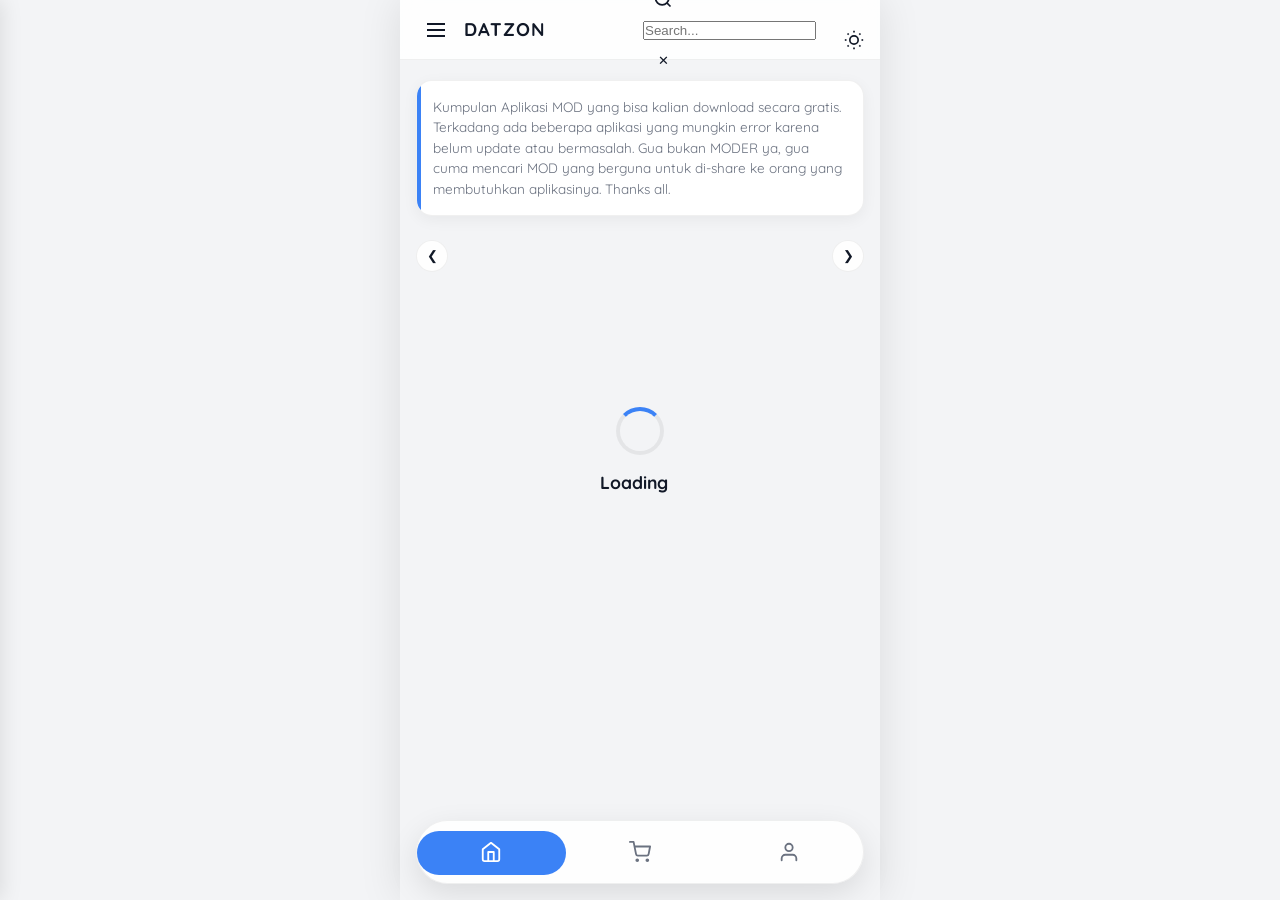
==== index.html @ d93c70a1 "Update index.html" ====
<!DOCTYPE html>
<html lang="en" data-theme="light">
<head>
    <meta charset="UTF-8">
    <meta name="viewport" content="width=device-width, initial-scale=1.0, maximum-scale=1.0, user-scalable=no">
    <title>DATZON Web App</title>
    <link rel="stylesheet" href="app.css">
</head>
<body>

    <!-- SINGLE GLOBAL OVERLAY (Handles all blurs) -->
    <div id="global-overlay" class="overlay"></div>

    <!-- GLOBAL LOADER -->
    <div id="loader" class="modal-layer active">
        <div class="loader-content">
            <div class="spinner"></div>
            <div class="loader-text" id="loader-text">Loading</div>
        </div>
    </div>

    <!-- SIDEBAR -->
    <aside id="sidebar" class="sidebar">
        <div class="sidebar-header">
            <h2>MENU</h2>
            <button id="close-sidebar" class="icon-btn">✕</button>
        </div>
        <nav class="sidebar-nav">
            <a href="#" data-target="apps" class="side-link active">Home & Aplikasi</a>
            <a href="#" data-target="store" class="side-link">Store</a>
            <a href="#" data-target="profiles" class="side-link">Profiles</a>
            <a href="feedback.html" class="side-link ext">Feedback</a>
            <a href="about.html" class="side-link ext">About Me</a>
        </nav>
    </aside>

    <!-- ADMIN MODAL -->
    <div id="admin-modal" class="modal-layer">
        <div class="modal-box">
            <button class="close-modal" data-close="admin-modal">✕</button>
            <h2 class="modal-title" style="text-align:center; margin-bottom: 5px;">DATZON <span style="color:var(--accent);">ADMIN</span></h2>
            <p style="text-align:center; color:var(--text-muted); font-size: 0.85rem; margin-bottom:20px;">Restricted Access</p>
            <form id="admin-form">
                <input type="text" id="admin-user" class="input-field" placeholder="Username" autocomplete="off" required>
                <input type="password" id="admin-pass" class="input-field" placeholder="Password" autocomplete="off" required>
                <button type="submit" class="btn-primary">MASUK</button>
            </form>
        </div>
    </div>

    <!-- PRODUCT MODAL -->
    <div id="product-modal" class="modal-layer">
        <div class="modal-box product-modal-box">
            <button class="close-modal" data-close="product-modal">✕</button>
            <div class="product-header">
                <img id="pm-img" src="" alt="Product">
                <h2 id="pm-title" class="modal-title"></h2>
            </div>
            
            <div class="pm-scroll-wrapper">
                <div class="pm-scroll-area" id="pm-scroll-area">
                    <div class="pm-section-title">LIST HARGA</div>
                    <div id="pm-prices" class="pm-text"></div>
                    
                    <div class="pm-section-title" style="margin-top: 16px;">DESKRIPSI PRODUK</div>
                    <div id="pm-desc" class="pm-text"></div>
                </div>
                <!-- Scroll Indicator inside Modal -->
                <div id="pm-indicator" class="pm-indicator">SCROL KE BAWAH</div>
            </div>

            <a href="#" id="pm-wa-btn" class="btn-wa" target="_blank" rel="noopener noreferrer">
                <svg width="20" height="20" viewBox="0 0 24 24" fill="none" stroke="currentColor" stroke-width="2"><path d="M21 11.5a8.38 8.38 0 0 1-.9 3.8 8.5 8.5 0 0 1-7.6 4.7 8.38 8.38 0 0 1-3.8-.9L3 21l1.9-5.7a8.38 8.38 0 0 1-.9-3.8 8.5 8.5 0 0 1 4.7-7.6 8.38 8.38 0 0 1 3.8-.9h.5a8.48 8.48 0 0 1 8 8v.5z"></path></svg>
                Order via WhatsApp
            </a>
        </div>
    </div>

    <!-- MAIN APP WRAPPER -->
    <div class="app-container">

        <!-- HEADER -->
        <header id="header">
            <div class="header-left">
                <button id="hamburger" class="icon-btn">
                    <svg viewBox="0 0 24 24" width="24" height="24" stroke="currentColor" stroke-width="2" fill="none"><line x1="3" y1="12" x2="21" y2="12"></line><line x1="3" y1="6" x2="21" y2="6"></line><line x1="3" y1="18" x2="21" y2="18"></line></svg>
                </button>
                <h1 id="header-title" class="header-title">DATZON</h1>
            </div>

            <div class="header-right">
                <!-- Search Expanding Wrapper -->
                <div class="search-wrapper" id="search-wrapper">
                    <button id="search-toggle" class="icon-btn search-toggle-btn">
                        <svg viewBox="0 0 24 24" width="20" height="20" stroke="currentColor" stroke-width="2" fill="none"><circle cx="11" cy="11" r="8"></circle><line x1="21" y1="21" x2="16.65" y2="16.65"></line></svg>
                    </button>
                    <input type="text" id="search-input" class="search-input" placeholder="Search...">
                    <button id="search-clear" class="icon-btn search-clear">✕</button>
                </div>

                <button id="theme-btn" class="icon-btn theme-toggle">
                    <!-- Dibungkus span .icon-inner untuk memisahkan animasi rotasi dari animasi switch mode -->
                    <span class="icon-inner" id="icon-moon">
                        <svg class="anim-moon" viewBox="0 0 24 24" width="20" height="20" fill="none" stroke="currentColor" stroke-width="2"><path d="M21 12.79A9 9 0 1 1 11.21 3 7 7 0 0 0 21 12.79z"></path></svg>
                    </span>
                    <span class="icon-inner" id="icon-sun">
                        <svg class="anim-sun" viewBox="0 0 24 24" width="20" height="20" fill="none" stroke="currentColor" stroke-width="2"><circle cx="12" cy="12" r="5"></circle><line x1="12" y1="1" x2="12" y2="3"></line><line x1="12" y1="21" x2="12" y2="23"></line><line x1="4.22" y1="4.22" x2="5.64" y2="5.64"></line><line x1="18.36" y1="18.36" x2="19.78" y2="19.78"></line><line x1="1" y1="12" x2="3" y2="12"></line><line x1="21" y1="12" x2="23" y2="12"></line><line x1="4.22" y1="19.78" x2="5.64" y2="18.36"></line><line x1="18.36" y1="5.64" x2="19.78" y2="4.22"></line></svg>
                    </span>
                </button>
            </div>
        </header>


        <!-- MAIN PAGES -->
        <main id="main-content">
            <!-- PAGE: APPS -->
            <section id="page-apps" class="page active">
                <div class="msg-card">
                    Kumpulan Aplikasi MOD yang bisa kalian download secara gratis. Terkadang ada beberapa aplikasi yang mungkin error karena belum update atau bermasalah. Gua bukan MODER ya, gua cuma mencari MOD yang berguna untuk di-share ke orang yang membutuhkan aplikasinya. Thanks all.
                </div>
                
                <div class="filter-wrapper">
                    <button class="filter-arrow" id="filter-prev">❮</button>
                    <div class="filter-scroll" id="filter-scroll">
                        <!-- Filled via JS -->
                    </div>
                    <button class="filter-arrow" id="filter-next">❯</button>
                </div>

                <!-- Virtualized Container -->
                <div id="apps-list" class="virtual-list"></div>
                <div id="apps-empty" class="empty-state">No applications found.</div>
            </section>

            <!-- PAGE: STORE -->
            <section id="page-store" class="page">
                <div class="msg-card">
                    Datzon Store nyediain produk premium original, tutorial premium, dan layanan suntik sosial media. Bukan akun bajakan, bukan janji palsu, dan bukan toko hit and run. Sudah dipakai banyak orang, trusted, prosesnya jelas, dan harganya masih ramah dompet.
                </div>
                
                <!-- Virtualized Container -->
                <div id="store-list" class="virtual-list"></div>
                <div id="store-empty" class="empty-state">No products found.</div>
            </section>

            <!-- PAGE: PROFILES -->
            <section id="page-profiles" class="page">
                <div class="profile-header">
                    <img src="https://res.cloudinary.com/dwctfnwdu/image/upload/v1772169723/azqedepxawsl4pdteld9.png" alt="DATZON" class="profile-avatar">
                    <h2 class="card-title" style="font-size: 1.4rem; margin-bottom: 4px;">DATA HORIZON</h2>
                    <p style="color:var(--text-muted); font-size: 0.9rem;">Support terus DATZON dengan cara Follow/Subscribe Sosmed di bawah ya, Terimakasih Semuanya</p>
                </div>
                
                <!-- Standard Container (Not Virtualized) -->
                <div id="profiles-list" class="standard-list"></div>
                <div id="profiles-empty" class="empty-state">No profiles found.</div>
            </section>
        </main>

        <!-- BOTTOM NAV -->
        <div class="bottom-nav-wrapper">
            <nav class="bottom-nav" id="bottom-nav">
                <div id="nav-indicator" class="nav-indicator"></div>
                
                <button class="nav-btn active" data-target="apps" aria-label="Home">
                    <svg viewBox="0 0 24 24" width="22" height="22" fill="none" stroke="currentColor" stroke-width="2" stroke-linecap="round" stroke-linejoin="round"><path d="M3 9l9-7 9 7v11a2 2 0 0 1-2 2H5a2 2 0 0 1-2-2z"></path><polyline points="9 22 9 12 15 12 15 22"></polyline></svg>
                </button>
                <button class="nav-btn" data-target="store" aria-label="Store">
                    <svg viewBox="0 0 24 24" width="22" height="22" fill="none" stroke="currentColor" stroke-width="2" stroke-linecap="round" stroke-linejoin="round"><circle cx="9" cy="21" r="1"></circle><circle cx="20" cy="21" r="1"></circle><path d="M1 1h4l2.68 13.39a2 2 0 0 0 2 1.61h9.72a2 2 0 0 0 2-1.61L23 6H6"></path></svg>
                </button>
                <button class="nav-btn" data-target="profiles" aria-label="Profile">
                    <svg viewBox="0 0 24 24" width="22" height="22" fill="none" stroke="currentColor" stroke-width="2" stroke-linecap="round" stroke-linejoin="round"><path d="M20 21v-2a4 4 0 0 0-4-4H8a4 4 0 0 0-4 4v2"></path><circle cx="12" cy="7" r="4"></circle></svg>
                </button>
            </nav>
        </div>
    </div>

    <!-- Scripts -->
    <script type="module" src="app.js"></script>
    <script type="module" src="data.js"></script>
</body>
</html>
---- app.css ----
@import url('https://fonts.googleapis.com/css2?family=Quicksand:wght@400;600;700&display=swap');

:root {
    /* LIGHT THEME (Default) */
    --bg: #f3f4f6;
    --surface: #ffffff;
    --surface-glass: rgba(255, 255, 255, 0.85);
    --text-main: #111827;
    --text-muted: #6b7280;
    --accent: #3b82f6;
    --accent-light: #60a5fa;
    --border: rgba(0, 0, 0, 0.06);
    --shadow: 0 4px 15px rgba(0, 0, 0, 0.05);
    --overlay: rgba(0, 0, 0, 0.4);
    --nav-indicator: #3b82f6;
    --nav-icon-active: #ffffff;
}

[data-theme="dark"] {
    /* DARK THEME */
    --bg: #0e1621;
    --surface: #182533;
    --surface-glass: rgba(23, 33, 43, 0.85);
    --text-main: #f3f4f6;
    --text-muted: #9ca3af;
    --accent: #40a7e3;
    --accent-light: #60a5fa;
    --border: rgba(255, 255, 255, 0.06);
    --shadow: 0 4px 15px rgba(0, 0, 0, 0.25);
    --overlay: rgba(14, 22, 33, 0.7);
    --nav-indicator: #40a7e3;
    --nav-icon-active: #ffffff;
}

/* Base Reset */
* { box-sizing: border-box; margin: 0; padding: 0; -webkit-tap-highlight-color: transparent; }
body {
    font-family: 'Quicksand', sans-serif;
    font-weight: 400;
    background: var(--bg);
    color: var(--text-main);
    display: flex;
    justify-content: center;
    overflow-x: hidden;
    transition: background-color 0.3s ease, color 0.3s ease;
}

/* Typography Overrides */
h1, h2, .card-title, .modal-title, .pm-section-title { font-weight: 700; }
a { text-decoration: none; color: inherit; }

/* Layout Constraint */
.app-container {
    width: 100%;
    max-width: 480px;
    min-height: 100vh;
    position: relative;
    background: var(--bg);
    box-shadow: 0 0 40px rgba(0,0,0,0.1);
}

/* UI Elements */
.icon-btn {
    background: none; border: none; color: var(--text-main);
    width: 40px; height: 40px; border-radius: 50%;
    display: flex; align-items: center; justify-content: center;
    cursor: pointer; transition: transform 0.2s;
}
.icon-btn:active { transform: scale(0.9); }

/* Header */
header {
    position: fixed; top: 0; width: 100%; max-width: 480px; height: 60px;
    display: flex; align-items: center; justify-content: space-between;
    padding: 0 16px; z-index: 100;
    background: var(--surface-glass);
    backdrop-filter: blur(10px); -webkit-backdrop-filter: blur(10px);
    border-bottom: 1px solid var(--border);
}
.header-left, .header-right { display: flex; align-items: center; gap: 8px; z-index: 2; }
.header-title { font-size: 1.15rem; letter-spacing: 1px; cursor: pointer; }

/* Search in Header */
.header-search {
    position: absolute; top: 0; left: 0; width: 100%; height: 100%;
    background: var(--surface); z-index: 1;
    display: flex; align-items: center; padding: 0 16px;
    opacity: 0; pointer-events: none; transform: translateY(-10px);
    transition: all 0.3s cubic-bezier(0.4, 0, 0.2, 1);
}
.header-search.active { opacity: 1; pointer-events: all; transform: translateY(0); }
.header-search input {
    width: 100%; height: 40px; border: none; background: transparent;
    font-size: 1rem; color: var(--text-main); font-family: inherit; outline: none;
    padding: 0 48px 0 16px; /* Space for close btn */
}

/* Theme Icons */
.theme-toggle { position: relative; }
.theme-toggle svg { position: absolute; transition: all 0.4s ease; }
.anim-sun { animation: sunSpin 8s linear infinite; }
.anim-moon { animation: moonSwing 4s ease-in-out infinite; }

[data-theme="light"] #icon-sun { opacity: 1; transform: scale(1); }
[data-theme="light"] #icon-moon { opacity: 0; transform: scale(0.5) rotate(90deg); }
[data-theme="dark"] #icon-sun { opacity: 0; transform: scale(0.5) rotate(-90deg); }
[data-theme="dark"] #icon-moon { opacity: 1; transform: scale(1); }

@keyframes sunSpin { 100% { transform: rotate(360deg); } }
@keyframes moonSwing { 0%, 100% { transform: rotate(-10deg); } 50% { transform: rotate(10deg); } }

/* Main Area */
main { padding: 80px 16px 100px 16px; }
.page { display: none; opacity: 0; animation: fadePage 0.4s forwards; }
.page.active { display: block; }
@keyframes fadePage { to { opacity: 1; } }

/* Message Card */
.msg-card {
    background: var(--surface); border: 1px solid var(--border);
    border-radius: 16px; padding: 16px; margin-bottom: 24px;
    font-size: 0.85rem; line-height: 1.5; color: var(--text-muted);
    box-shadow: var(--shadow); position: relative; overflow: hidden;
}
.msg-card::before {
    content: ''; position: absolute; top: 0; left: 0;
    width: 4px; height: 100%; background: var(--accent);
}

/* Filter Bar */
.filter-wrapper { display: flex; align-items: center; margin-bottom: 24px; position: relative; }
.filter-scroll {
    display: flex; gap: 10px; overflow-x: auto; scrollbar-width: none;
    scroll-behavior: smooth; padding: 4px 0; flex: 1;
}
.filter-scroll::-webkit-scrollbar { display: none; }
.filter-tag {
    background: var(--surface); border: 1px solid var(--border);
    padding: 8px 16px; border-radius: 20px; font-size: 0.85rem; font-weight: 600;
    white-space: nowrap; cursor: pointer; transition: all 0.2s;
}
.filter-tag.active { background: var(--accent); color: #fff; border-color: var(--accent); }
.filter-arrow {
    background: var(--surface-glass); border: 1px solid var(--border); color: var(--text-main);
    width: 32px; height: 32px; border-radius: 50%; display: flex; align-items: center; justify-content: center;
    cursor: pointer; z-index: 2; flex-shrink: 0;
}
#filter-prev { margin-right: 8px; }
#filter-next { margin-left: 8px; }

/* Item Cards (Virtualized) */
.virtual-list { position: relative; width: 100%; }
.standard-list { display: flex; flex-direction: column; gap: 12px; }

.item-card {
    position: absolute; left: 0; width: 100%; height: 76px;
    background: var(--surface); border: 1px solid var(--border);
    border-radius: 14px; padding: 12px; display: flex; align-items: center;
    box-shadow: var(--shadow); text-decoration: none; color: var(--text-main);
    /* translateY is applied inline by JS */
}
/* Standard non-absolute items */
.standard-list .item-card { position: relative; height: auto; margin-bottom: 0; }

.item-icon { width: 50px; height: 50px; border-radius: 10px; object-fit: cover; margin-right: 14px; background: var(--bg); flex-shrink:0; }
.item-info { flex: 1; overflow: hidden; }
.item-title { font-size: 1rem; margin-bottom: 4px; white-space: nowrap; overflow: hidden; text-overflow: ellipsis; }
.item-sub { font-size: 0.8rem; color: var(--text-muted); }
.item-action {
    width: 36px; height: 36px; border-radius: 50%;
    background: rgba(59, 130, 246, 0.1); color: var(--accent);
    display: flex; align-items: center; justify-content: center; flex-shrink:0;
}

.empty-state { text-align: center; padding: 40px; color: var(--text-muted); display: none; }

/* Bottom Nav */
.bottom-nav-wrapper {
    position: fixed; bottom: 16px; left: 50%; transform: translateX(-50%);
    width: 100%; max-width: 480px; padding: 0 16px; z-index: 99;
}
.bottom-nav {
    display: flex; height: 64px; background: var(--surface-glass);
    backdrop-filter: blur(10px); -webkit-backdrop-filter: blur(10px);
    border-radius: 32px; border: 1px solid var(--border);
    position: relative; box-shadow: 0 10px 30px rgba(0,0,0,0.1);
}
.nav-indicator {
    position: absolute; top: 10px; left: 0; height: 44px; width: 33.33%;
    background: var(--nav-indicator); border-radius: 22px; z-index: 0;
    transition: transform 0.3s cubic-bezier(0.34, 1.56, 0.64, 1);
}
.nav-btn {
    flex: 1; background: none; border: none; color: var(--text-muted);
    z-index: 1; cursor: pointer; display: flex; align-items: center; justify-content: center;
    transition: color 0.3s;
}
.nav-btn.active { color: var(--nav-icon-active); }

/* Global Overlay & Modals */
.overlay {
    position: fixed; inset: 0; background: var(--overlay);
    backdrop-filter: blur(6px); -webkit-backdrop-filter: blur(6px);
    z-index: 999; opacity: 0; pointer-events: none; transition: opacity 0.3s;
}
.overlay.active { opacity: 1; pointer-events: all; }

.modal-layer {
    position: fixed; inset: 0; z-index: 1000;
    display: flex; align-items: center; justify-content: center;
    opacity: 0; pointer-events: none; transition: opacity 0.3s;
}
.modal-layer.active { opacity: 1; pointer-events: all; }

.modal-box {
    background: var(--surface); width: 90%; max-width: 360px;
    border-radius: 24px; padding: 24px; position: relative;
    box-shadow: 0 20px 40px rgba(0,0,0,0.3);
    transform: scale(0.95) translateY(10px); transition: transform 0.3s cubic-bezier(0.34, 1.56, 0.64, 1);
}
.modal-layer.active .modal-box { transform: scale(1) translateY(0); }

.close-modal {
    position: absolute; top: 16px; right: 16px; width: 32px; height: 32px;
    background: var(--bg); border: none; border-radius: 50%; color: var(--text-main);
    display: flex; align-items: center; justify-content: center; cursor: pointer;
}

/* Sidebar */
.sidebar {
    position: fixed; top: 0; left: 0; bottom: 0; width: 280px;
    background: var(--surface); z-index: 1000;
    transform: translateX(-100%); transition: transform 0.3s cubic-bezier(0.4, 0, 0.2, 1);
    box-shadow: 2px 0 20px rgba(0,0,0,0.1); padding: 20px;
}
.sidebar.active { transform: translateX(0); }
.sidebar-header { display: flex; justify-content: space-between; align-items: center; margin-bottom: 30px; }
.sidebar-nav { display: flex; flex-direction: column; gap: 12px; }
.side-link {
    padding: 14px 16px; border-radius: 12px; font-weight: 600; color: var(--text-main);
    transition: background 0.2s;
}
.side-link:hover, .side-link.active { background: var(--bg); color: var(--accent); }

/* Forms & Buttons */
.input-field {
    width: 100%; padding: 14px 16px; border-radius: 12px; border: 1px solid var(--border);
    background: var(--bg); color: var(--text-main); font-family: inherit; font-size: 1rem;
    margin-bottom: 16px; outline: none; transition: border-color 0.2s;
}
.input-field:focus { border-color: var(--accent); }
.btn-primary {
    width: 100%; padding: 14px; border-radius: 12px; border: none;
    background: var(--accent); color: #fff; font-weight: 700; font-size: 1rem;
    cursor: pointer; box-shadow: 0 4px 15px rgba(59, 130, 246, 0.3);
}

/* Product Modal specific */
.product-header { text-align: center; margin-bottom: 16px; }
.product-header img { width: 80px; height: 80px; border-radius: 16px; margin-bottom: 12px; object-fit: cover; }
.pm-scroll-wrapper {
    position: relative; background: var(--bg); border-radius: 12px;
    height: 220px; margin-bottom: 16px; overflow: hidden; border: 1px solid var(--border);
}
.pm-scroll-area { height: 100%; overflow-y: auto; padding: 16px; scrollbar-width: none; }
.pm-scroll-area::-webkit-scrollbar { display: none; }
.pm-section-title { font-size: 0.8rem; font-weight: 700; color: var(--text-muted); margin-bottom: 6px; }
.pm-text { font-size: 0.9rem; line-height: 1.5; white-space: pre-wrap; }
.pm-indicator {
    position: absolute; bottom: 8px; left: 50%; transform: translateX(-50%);
    background: rgba(0,0,0,0.7); color: #fff; padding: 4px 12px; border-radius: 12px;
    font-size: 0.7rem; font-weight: 700; pointer-events: none; opacity: 0; transition: opacity 0.3s;
}
[data-theme="light"] .pm-indicator { background: rgba(255,255,255,0.9); color: #000; box-shadow: 0 2px 8px rgba(0,0,0,0.1); }
.btn-wa {
    display: flex; align-items: center; justify-content: center; gap: 8px;
    background: #25D366; color: #fff; padding: 14px; border-radius: 12px; font-weight: 700;
}

/* Global Loader */
.spinner {
    width: 48px; height: 48px; border: 4px solid var(--border); border-top-color: var(--accent);
    border-radius: 50%; animation: spin 1s linear infinite; margin: 0 auto 16px auto;
}
.loader-text {
    color: var(--text-main); font-weight: 700; font-size: 1.1rem;
    width: 80px; text-align: left; /* Keep width fixed for dots */
}
@keyframes spin { 100% { transform: rotate(360deg); } }

/* Profile Page adjustments */
.profile-header { text-align: center; margin-bottom: 24px; }
.profile-avatar { width: 90px; height: 90px; border-radius: 50%; border: 3px solid var(--accent); margin-bottom: 12px; }
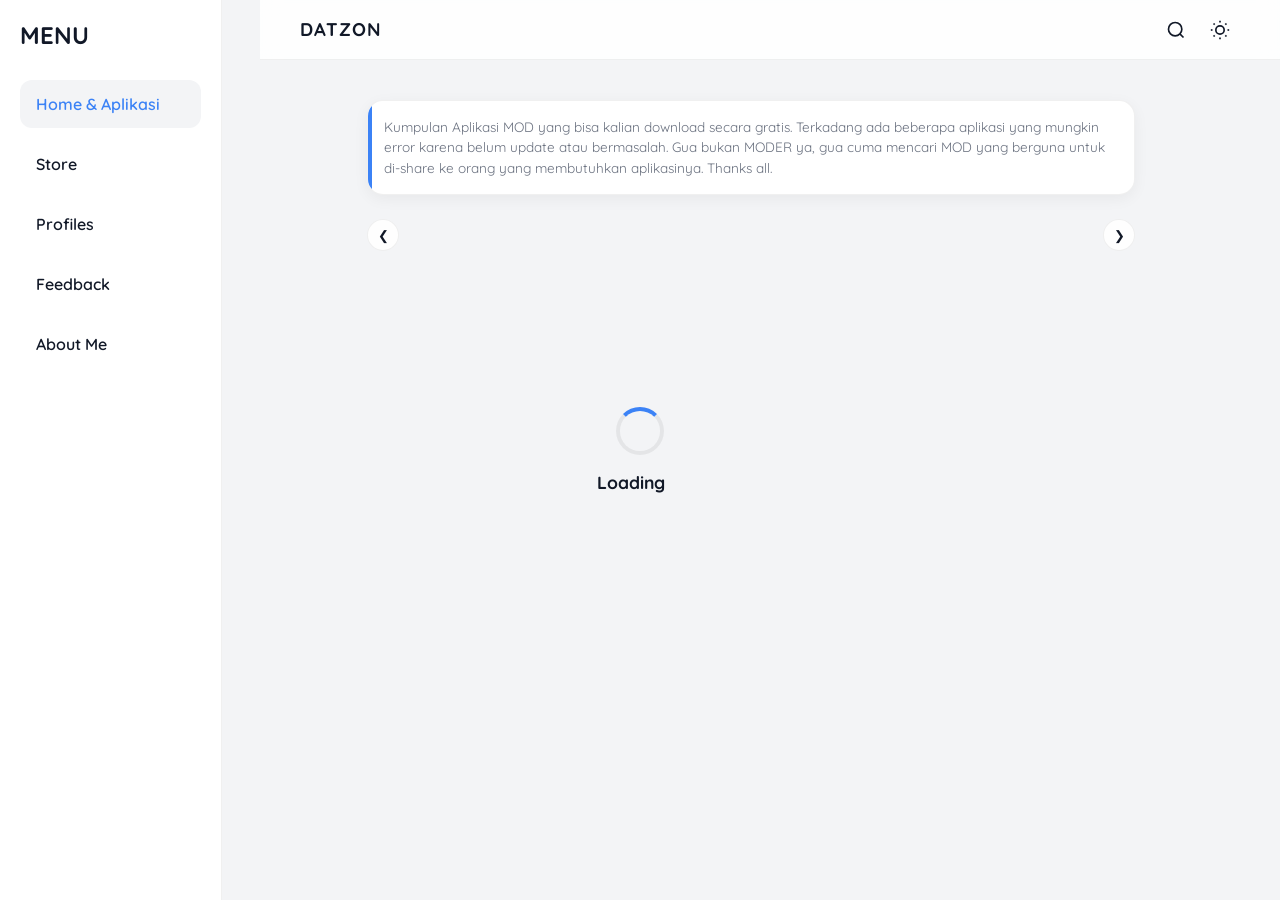
==== commit 61005933: "Update index.html" ====
--- a/index.html
+++ b/index.html
@@ -99,7 +99,6 @@
                 </div>
 
                 <button id="theme-btn" class="icon-btn theme-toggle">
-                    <!-- Dibungkus span .icon-inner untuk memisahkan animasi rotasi dari animasi switch mode -->
                     <span class="icon-inner" id="icon-moon">
                         <svg class="anim-moon" viewBox="0 0 24 24" width="20" height="20" fill="none" stroke="currentColor" stroke-width="2"><path d="M21 12.79A9 9 0 1 1 11.21 3 7 7 0 0 0 21 12.79z"></path></svg>
                     </span>
@@ -157,22 +156,29 @@
             </section>
         </main>
 
-        <!-- BOTTOM NAV -->
-        <div class="bottom-nav-wrapper">
-            <nav class="bottom-nav" id="bottom-nav">
-                <div id="nav-indicator" class="nav-indicator"></div>
-                
-                <button class="nav-btn active" data-target="apps" aria-label="Home">
-                    <svg viewBox="0 0 24 24" width="22" height="22" fill="none" stroke="currentColor" stroke-width="2" stroke-linecap="round" stroke-linejoin="round"><path d="M3 9l9-7 9 7v11a2 2 0 0 1-2 2H5a2 2 0 0 1-2-2z"></path><polyline points="9 22 9 12 15 12 15 22"></polyline></svg>
-                </button>
-                <button class="nav-btn" data-target="store" aria-label="Store">
-                    <svg viewBox="0 0 24 24" width="22" height="22" fill="none" stroke="currentColor" stroke-width="2" stroke-linecap="round" stroke-linejoin="round"><circle cx="9" cy="21" r="1"></circle><circle cx="20" cy="21" r="1"></circle><path d="M1 1h4l2.68 13.39a2 2 0 0 0 2 1.61h9.72a2 2 0 0 0 2-1.61L23 6H6"></path></svg>
-                </button>
-                <button class="nav-btn" data-target="profiles" aria-label="Profile">
-                    <svg viewBox="0 0 24 24" width="22" height="22" fill="none" stroke="currentColor" stroke-width="2" stroke-linecap="round" stroke-linejoin="round"><path d="M20 21v-2a4 4 0 0 0-4-4H8a4 4 0 0 0-4 4v2"></path><circle cx="12" cy="7" r="4"></circle></svg>
-                </button>
-            </nav>
+        <!-- FLOATING BOTTOM DOCK (Liquid Glass iOS 26) -->
+        <div id="mainDock" class="bottom-dock">
+            <div id="dockIndicator" class="dock-indicator"></div>
+            
+            <!-- Tab 1: Apps (Home) -->
+            <div class="dock-tab active-tab" data-target="apps" data-index="0">
+                <svg viewBox="0 0 24 24" width="22" height="22" fill="none" stroke="currentColor" stroke-width="2" stroke-linecap="round" stroke-linejoin="round"><path d="M3 9l9-7 9 7v11a2 2 0 0 1-2 2H5a2 2 0 0 1-2-2z"></path><polyline points="9 22 9 12 15 12 15 22"></polyline></svg>
+                <span class="tab-text">Home</span>
+            </div>
+            
+            <!-- Tab 2: Store -->
+            <div class="dock-tab" data-target="store" data-index="1">
+                <svg viewBox="0 0 24 24" width="22" height="22" fill="none" stroke="currentColor" stroke-width="2" stroke-linecap="round" stroke-linejoin="round"><circle cx="9" cy="21" r="1"></circle><circle cx="20" cy="21" r="1"></circle><path d="M1 1h4l2.68 13.39a2 2 0 0 0 2 1.61h9.72a2 2 0 0 0 2-1.61L23 6H6"></path></svg>
+                <span class="tab-text">Store</span>
+            </div>
+            
+            <!-- Tab 3: Profiles -->
+            <div class="dock-tab" data-target="profiles" data-index="2">
+                <svg viewBox="0 0 24 24" width="22" height="22" fill="none" stroke="currentColor" stroke-width="2" stroke-linecap="round" stroke-linejoin="round"><path d="M20 21v-2a4 4 0 0 0-4-4H8a4 4 0 0 0-4 4v2"></path><circle cx="12" cy="7" r="4"></circle></svg>
+                <span class="tab-text">Profile</span>
+            </div>
         </div>
+
     </div>
 
     <!-- Scripts -->
--- a/app.css
+++ b/app.css
@@ -12,8 +12,18 @@
     --border: rgba(0, 0, 0, 0.06);
     --shadow: 0 4px 15px rgba(0, 0, 0, 0.05);
     --overlay: rgba(0, 0, 0, 0.4);
-    --nav-indicator: #3b82f6;
-    --nav-icon-active: #ffffff;
+    
+    /* DOCK LIQUID GLASS - LIGHT */
+    --dock-bg: rgba(255, 255, 255, 0.65);
+    --dock-border: rgba(255, 255, 255, 0.8);
+    --dock-shadow: 0 10px 40px rgba(0, 0, 0, 0.08), inset 0 1px 1px rgba(255, 255, 255, 0.8);
+    --dock-ind-bg: rgba(255, 255, 255, 0.9);
+    --dock-ind-border: rgba(0, 0, 0, 0.04);
+    --dock-ind-shadow: 0 4px 15px rgba(0, 0, 0, 0.05), inset 0 1px 1px rgba(255, 255, 255, 1);
+    --dock-ind-bg-lifted: rgba(255, 255, 255, 1);
+    --dock-ind-shadow-lifted: 0 8px 25px rgba(0, 0, 0, 0.12), 0 0 15px rgba(255, 255, 255, 0.5);
+    --dock-icon-active: var(--text-main);
+    --dock-icon-inactive: var(--text-muted);
 }
 
 [data-theme="dark"] {
@@ -28,8 +38,18 @@
     --border: rgba(255, 255, 255, 0.06);
     --shadow: 0 4px 15px rgba(0, 0, 0, 0.25);
     --overlay: rgba(14, 22, 33, 0.7);
-    --nav-indicator: #40a7e3;
-    --nav-icon-active: #ffffff;
+
+    /* DOCK LIQUID GLASS - DARK */
+    --dock-bg: rgba(23, 33, 43, 0.65);
+    --dock-border: rgba(255, 255, 255, 0.1);
+    --dock-shadow: 0 10px 40px rgba(0, 0, 0, 0.3), inset 0 1px 1px rgba(255, 255, 255, 0.1);
+    --dock-ind-bg: rgba(255, 255, 255, 0.12);
+    --dock-ind-border: rgba(255, 255, 255, 0.15);
+    --dock-ind-shadow: 0 4px 15px rgba(0, 0, 0, 0.2), inset 0 1px 1px rgba(255, 255, 255, 0.2);
+    --dock-ind-bg-lifted: rgba(255, 255, 255, 0.18);
+    --dock-ind-shadow-lifted: 0 8px 25px rgba(0, 0, 0, 0.4), 0 0 15px rgba(255, 255, 255, 0.1);
+    --dock-icon-active: #ffffff;
+    --dock-icon-inactive: rgba(255, 255, 255, 0.4);
 }
 
 /* Base Reset */
@@ -77,29 +97,41 @@
     backdrop-filter: blur(10px); -webkit-backdrop-filter: blur(10px);
     border-bottom: 1px solid var(--border);
 }
-.header-left, .header-right { display: flex; align-items: center; gap: 8px; z-index: 2; }
-.header-title { font-size: 1.15rem; letter-spacing: 1px; cursor: pointer; }
-
-/* Search in Header */
-.header-search {
-    position: absolute; top: 0; left: 0; width: 100%; height: 100%;
-    background: var(--surface); z-index: 1;
-    display: flex; align-items: center; padding: 0 16px;
-    opacity: 0; pointer-events: none; transform: translateY(-10px);
-    transition: all 0.3s cubic-bezier(0.4, 0, 0.2, 1);
-}
-.header-search.active { opacity: 1; pointer-events: all; transform: translateY(0); }
-.header-search input {
-    width: 100%; height: 40px; border: none; background: transparent;
-    font-size: 1rem; color: var(--text-main); font-family: inherit; outline: none;
-    padding: 0 48px 0 16px; /* Space for close btn */
-}
+.header-left, .header-right { display: flex; align-items: center; gap: 8px; z-index: 2; position: relative; }
+.header-title { font-size: 1.15rem; letter-spacing: 1px; cursor: pointer; transition: opacity 0.3s; }
+.header-title.hide { opacity: 0; pointer-events: none; }
+
+/* Expanding Search UI */
+.search-wrapper {
+    position: absolute; right: 44px;
+    width: 40px; height: 40px; border-radius: 20px;
+    background: transparent; display: flex; align-items: center;
+    overflow: hidden; transition: all 0.3s cubic-bezier(0.34, 1.56, 0.64, 1);
+}
+.search-wrapper.active {
+    width: calc(100vw - 80px); max-width: 320px;
+    background: var(--surface); border: 1px solid var(--border);
+    box-shadow: inset 0 2px 4px rgba(0,0,0,0.02);
+}
+.search-toggle-btn { flex-shrink: 0; }
+.search-input {
+    flex: 1; border: none; background: transparent; padding: 0;
+    color: var(--text-main); font-family: inherit; font-size: 1rem;
+    outline: none; opacity: 0; pointer-events: none; transition: opacity 0.3s;
+}
+.search-wrapper.active .search-input { opacity: 1; pointer-events: all; padding-left: 8px; }
+.search-clear {
+    width: 32px; height: 32px; font-size: 1.1rem; flex-shrink: 0;
+    opacity: 0; pointer-events: none; transform: scale(0.5);
+    transition: all 0.3s cubic-bezier(0.34, 1.56, 0.64, 1);
+}
+.search-wrapper.active .search-clear { opacity: 1; pointer-events: all; transform: scale(1); }
 
 /* Theme Icons */
 .theme-toggle { position: relative; }
-.theme-toggle svg { position: absolute; transition: all 0.4s ease; }
-.anim-sun { animation: sunSpin 8s linear infinite; }
-.anim-moon { animation: moonSwing 4s ease-in-out infinite; }
+.icon-inner { position: absolute; top: 0; left: 0; width: 100%; height: 100%; display: flex; align-items: center; justify-content: center; transition: all 0.4s ease; }
+.anim-sun { animation: sunSpin 8s linear infinite; transform-origin: center; }
+.anim-moon { animation: moonSwing 4s ease-in-out infinite; transform-origin: top center; }
 
 [data-theme="light"] #icon-sun { opacity: 1; transform: scale(1); }
 [data-theme="light"] #icon-moon { opacity: 0; transform: scale(0.5) rotate(90deg); }
@@ -157,10 +189,16 @@
     background: var(--surface); border: 1px solid var(--border);
     border-radius: 14px; padding: 12px; display: flex; align-items: center;
     box-shadow: var(--shadow); text-decoration: none; color: var(--text-main);
-    /* translateY is applied inline by JS */
-}
-/* Standard non-absolute items */
+}
 .standard-list .item-card { position: relative; height: auto; margin-bottom: 0; }
+
+.card-enter {
+    animation: cardEntrance 0.5s cubic-bezier(0.34, 1.56, 0.64, 1) forwards;
+}
+@keyframes cardEntrance {
+    from { opacity: 0; transform: translateY(calc(var(--y, 0px) + 30px)) scale(0.92); }
+    to { opacity: 1; transform: translateY(var(--y, 0px)) scale(1); }
+}
 
 .item-icon { width: 50px; height: 50px; border-radius: 10px; object-fit: cover; margin-right: 14px; background: var(--bg); flex-shrink:0; }
 .item-info { flex: 1; overflow: hidden; }
@@ -174,28 +212,51 @@
 
 .empty-state { text-align: center; padding: 40px; color: var(--text-muted); display: none; }
 
-/* Bottom Nav */
-.bottom-nav-wrapper {
-    position: fixed; bottom: 16px; left: 50%; transform: translateX(-50%);
-    width: 100%; max-width: 480px; padding: 0 16px; z-index: 99;
-}
-.bottom-nav {
-    display: flex; height: 64px; background: var(--surface-glass);
-    backdrop-filter: blur(10px); -webkit-backdrop-filter: blur(10px);
-    border-radius: 32px; border: 1px solid var(--border);
-    position: relative; box-shadow: 0 10px 30px rgba(0,0,0,0.1);
-}
-.nav-indicator {
-    position: absolute; top: 10px; left: 0; height: 44px; width: 33.33%;
-    background: var(--nav-indicator); border-radius: 22px; z-index: 0;
-    transition: transform 0.3s cubic-bezier(0.34, 1.56, 0.64, 1);
-}
-.nav-btn {
-    flex: 1; background: none; border: none; color: var(--text-muted);
-    z-index: 1; cursor: pointer; display: flex; align-items: center; justify-content: center;
-    transition: color 0.3s;
-}
-.nav-btn.active { color: var(--nav-icon-active); }
+/* =========================================================
+   FLOATING DOCK (LIQUID GLASS iOS 26) 
+   ========================================================= */
+.bottom-dock {
+    position: fixed; bottom: 24px; left: 50%; transform: translateX(-50%);
+    width: calc(100% - 32px); max-width: 420px;
+    display: flex; align-items: center; padding: 6px;
+    background: var(--dock-bg);
+    backdrop-filter: blur(40px); -webkit-backdrop-filter: blur(40px);
+    border: 1px solid var(--dock-border);
+    border-radius: 9999px; z-index: 99;
+    box-shadow: var(--dock-shadow);
+    touch-action: none; user-select: none; cursor: pointer;
+}
+.dock-indicator {
+    position: absolute; left: 6px; top: 6px; bottom: 6px;
+    width: calc((100% - 12px) / 3);
+    background: var(--dock-ind-bg);
+    border-radius: 9999px; z-index: 0; pointer-events: none;
+    border: 1px solid var(--dock-ind-border);
+    box-shadow: var(--dock-ind-shadow);
+    transform-origin: center;
+    transition: transform 0.4s cubic-bezier(0.25, 1, 0.5, 1), box-shadow 0.2s ease, background 0.2s ease;
+}
+.dock-indicator.lifted {
+    background: var(--dock-ind-bg-lifted);
+    box-shadow: var(--dock-ind-shadow-lifted);
+    transition: none !important; /* Instant follow during drag */
+}
+.dock-tab {
+    flex: 1; position: relative; z-index: 10; display: flex; align-items: center; justify-content: center;
+    padding: 12px 0; color: var(--dock-icon-inactive);
+    transition: color 0.3s ease;
+}
+.dock-tab.active-tab {
+    color: var(--dock-icon-active);
+}
+.tab-text {
+    max-width: 0; opacity: 0; overflow: hidden; white-space: nowrap;
+    transition: all 0.4s cubic-bezier(0.25, 1, 0.5, 1);
+    margin-left: 0; font-size: 0.85rem; font-weight: 600;
+}
+.dock-tab.active-tab .tab-text {
+    max-width: 80px; opacity: 1; margin-left: 6px;
+}
 
 /* Global Overlay & Modals */
 .overlay {
@@ -278,16 +339,59 @@
 }
 
 /* Global Loader */
+.loader-content {
+    display: flex; flex-direction: column; align-items: center; justify-content: center;
+}
 .spinner {
     width: 48px; height: 48px; border: 4px solid var(--border); border-top-color: var(--accent);
-    border-radius: 50%; animation: spin 1s linear infinite; margin: 0 auto 16px auto;
+    border-radius: 50%; animation: spin 1s linear infinite; margin-bottom: 16px;
 }
 .loader-text {
     color: var(--text-main); font-weight: 700; font-size: 1.1rem;
-    width: 80px; text-align: left; /* Keep width fixed for dots */
+    width: 86px; text-align: left;
 }
 @keyframes spin { 100% { transform: rotate(360deg); } }
 
 /* Profile Page adjustments */
 .profile-header { text-align: center; margin-bottom: 24px; }
 .profile-avatar { width: 90px; height: 90px; border-radius: 50%; border: 3px solid var(--accent); margin-bottom: 12px; }
+
+/* --- DESKTOP MEDIA QUERY --- */
+@media (min-width: 1024px) {
+    body { background: var(--bg); }
+    .app-container {
+        max-width: 1200px; margin: 0 auto;
+        display: flex; align-items: flex-start;
+        box-shadow: none; background: transparent;
+    }
+    
+    /* LEFT SIDEBAR (Fixed) */
+    #sidebar {
+        position: sticky; top: 0; left: 0; transform: translateX(0);
+        width: 260px; height: 100vh; border-right: 1px solid var(--border);
+        background: var(--surface); box-shadow: none; z-index: 10;
+    }
+    #close-sidebar { display: none; }
+    
+    /* HEADER FULL WIDTH OF CONTENT */
+    header {
+        width: calc(100% - 260px); left: 260px; max-width: none;
+        padding: 0 40px; border-radius: 0;
+    }
+    #hamburger { display: none; }
+    
+    /* CENTER CONTENT */
+    main {
+        flex: 1; max-width: 800px; margin: 0 auto; padding-top: 100px;
+    }
+    
+    /* HIDE BOTTOM DOCK ON DESKTOP */
+    .bottom-dock { display: none; }
+    
+    /* RESPONSIVE SEARCH */
+    .search-wrapper.active { max-width: 400px; }
+    
+    /* ITEM CARDS EXPAND HORIZONTALLY */
+    .item-card { width: 100%; transition: transform 0.2s, box-shadow 0.2s; }
+    .item-card:hover { transform: translateY(var(--y, 0px)) scale(1.02); box-shadow: var(--shadow); z-index: 2; }
+}
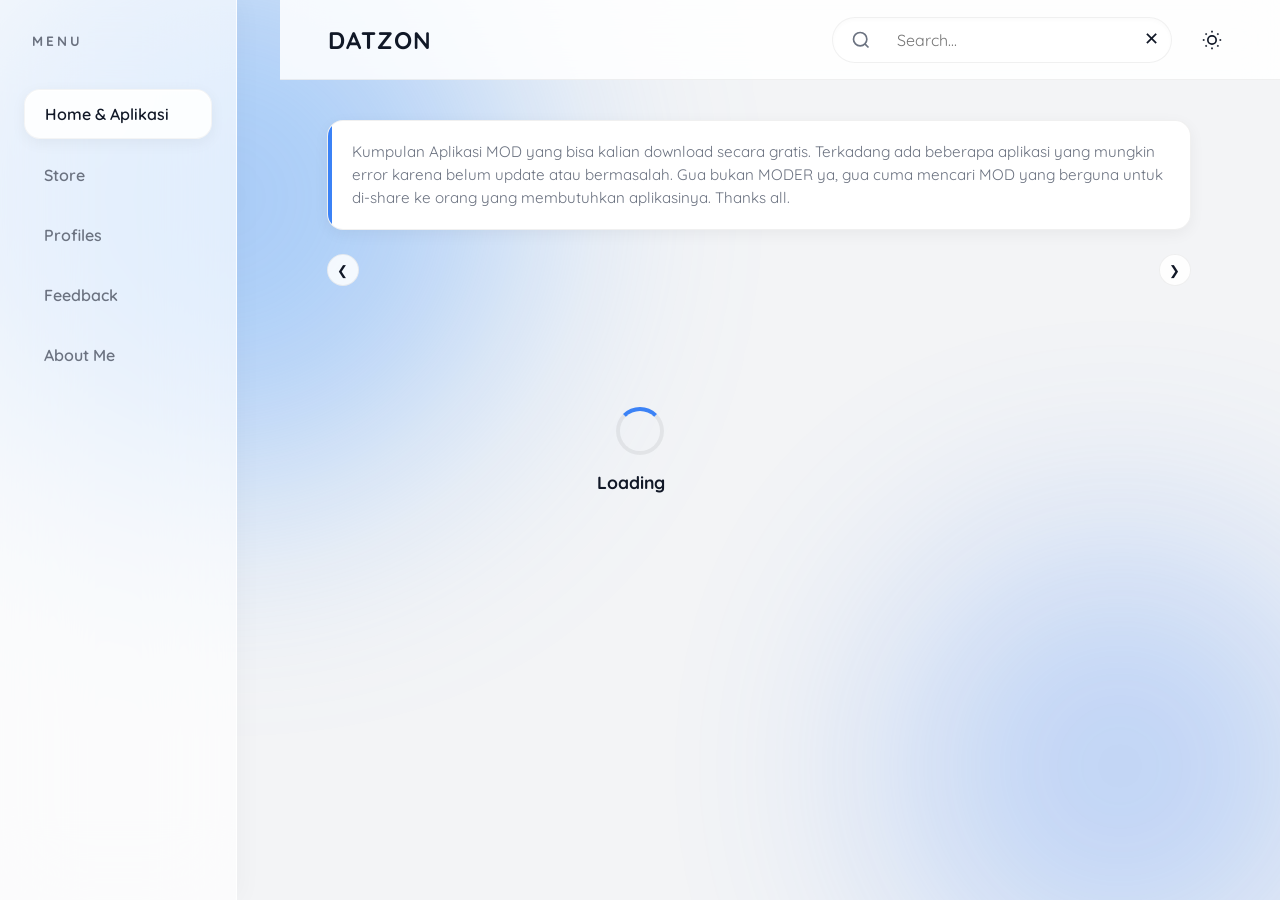
==== commit 7cb75fa8: "Update index.html" ====
--- a/index.html
+++ b/index.html
@@ -186,3 +186,5 @@
     <script type="module" src="data.js"></script>
 </body>
 </html>
+
+
--- a/app.css
+++ b/app.css
@@ -213,7 +213,7 @@
 .empty-state { text-align: center; padding: 40px; color: var(--text-muted); display: none; }
 
 /* =========================================================
-   FLOATING DOCK (LIQUID GLASS iOS 26) 
+   FLOATING DOCK (LIQUID GLASS iOS 26) - MOBILE
    ========================================================= */
 .bottom-dock {
     position: fixed; bottom: 24px; left: 50%; transform: translateX(-50%);
@@ -356,42 +356,134 @@
 .profile-header { text-align: center; margin-bottom: 24px; }
 .profile-avatar { width: 90px; height: 90px; border-radius: 50%; border: 3px solid var(--accent); margin-bottom: 12px; }
 
-/* --- DESKTOP MEDIA QUERY --- */
+/* =========================================================
+   DESKTOP MEDIA QUERY (ENHANCED LIQUID GLASS)
+   ========================================================= */
 @media (min-width: 1024px) {
-    body { background: var(--bg); }
+    body { 
+        background: var(--bg); 
+        overflow-y: scroll; /* Prevent layout shift when scrollbar appears */
+    }
+    
+    /* Premium Floating Background Blobs for Desktop (Enhancement) */
+    body::before, body::after {
+        content: ''; position: fixed; border-radius: 50%; 
+        filter: blur(120px); z-index: -1; opacity: 0.5; pointer-events: none;
+    }
+    body::before {
+        top: -10%; left: -5%; width: 45vw; height: 45vw; 
+        background: var(--accent-light); animation: desktopFloat 12s infinite alternate;
+    }
+    body::after {
+        bottom: -10%; right: -5%; width: 35vw; height: 35vw; 
+        background: var(--accent); animation: desktopFloat 15s infinite alternate-reverse; opacity: 0.3;
+    }
+    [data-theme="dark"] body::before { opacity: 0.15; }
+    [data-theme="dark"] body::after { opacity: 0.1; }
+    
+    @keyframes desktopFloat {
+        0% { transform: translate(0, 0) scale(1); }
+        100% { transform: translate(40px, 40px) scale(1.1); }
+    }
+
     .app-container {
-        max-width: 1200px; margin: 0 auto;
+        max-width: 100vw; margin: 0;
         display: flex; align-items: flex-start;
         box-shadow: none; background: transparent;
     }
     
-    /* LEFT SIDEBAR (Fixed) */
-    #sidebar {
-        position: sticky; top: 0; left: 0; transform: translateX(0);
-        width: 260px; height: 100vh; border-right: 1px solid var(--border);
-        background: var(--surface); box-shadow: none; z-index: 10;
+    /* LEFT SIDEBAR (Fixed Liquid Glass) */
+    .sidebar, .sidebar.active {
+        position: sticky; top: 0; left: 0; transform: translateX(0) !important;
+        width: 280px; height: 100vh; 
+        border-right: 1px solid var(--dock-border);
+        background: var(--dock-bg);
+        backdrop-filter: blur(40px); -webkit-backdrop-filter: blur(40px);
+        box-shadow: 4px 0 24px rgba(0,0,0,0.03); z-index: 100;
+        padding: 32px 24px; display: flex; flex-direction: column;
     }
     #close-sidebar { display: none; }
+    
+    .sidebar-header { margin-bottom: 40px; }
+    .sidebar-header h2 { font-size: 0.85rem; color: var(--text-muted); letter-spacing: 3px; margin-left: 8px; font-weight: 800; }
+    
+    .sidebar-nav { gap: 12px; }
+    .side-link {
+        padding: 14px 20px; border-radius: 16px; font-weight: 600; color: var(--text-muted);
+        transition: all 0.3s ease; position: relative; overflow: hidden;
+    }
+    .side-link:hover { color: var(--text-main); background: rgba(255, 255, 255, 0.4); }
+    [data-theme="dark"] .side-link:hover { background: rgba(255, 255, 255, 0.05); }
+    
+    .side-link.active {
+        color: var(--dock-icon-active); background: var(--dock-ind-bg);
+        box-shadow: var(--dock-ind-shadow); border: 1px solid var(--dock-ind-border);
+        pointer-events: none;
+    }
     
     /* HEADER FULL WIDTH OF CONTENT */
     header {
-        width: calc(100% - 260px); left: 260px; max-width: none;
-        padding: 0 40px; border-radius: 0;
+        width: calc(100% - 280px); left: 280px; max-width: none;
+        height: 80px; padding: 0 48px; border-radius: 0;
+        background: var(--surface-glass); backdrop-filter: blur(20px); -webkit-backdrop-filter: blur(20px);
+        display: flex; align-items: center; justify-content: space-between;
     }
     #hamburger { display: none; }
+    
+    .header-title, .header-title.hide { 
+        font-size: 1.5rem; font-weight: 800; opacity: 1; pointer-events: all; cursor: pointer;
+    }
+    
+    .header-right { gap: 20px; width: auto; flex: 1; justify-content: flex-end; }
+    
+    /* Always Open Search Bar on Desktop */
+    .search-wrapper, .search-wrapper.active {
+        position: relative; right: auto; width: 340px; height: 46px;
+        background: var(--surface); border: 1px solid var(--border);
+        border-radius: 23px; box-shadow: inset 0 2px 4px rgba(0,0,0,0.02);
+        display: flex; align-items: center; opacity: 1; pointer-events: all;
+        transition: border-color 0.3s, box-shadow 0.3s, width 0.3s;
+    }
+    .search-wrapper:focus-within {
+        border-color: var(--accent); width: 380px;
+        box-shadow: 0 0 0 4px rgba(59, 130, 246, 0.1);
+    }
+    .search-input { opacity: 1; pointer-events: all; padding-left: 16px; width: 100%; }
+    .search-toggle-btn { color: var(--text-muted); pointer-events: none; margin-left: 8px; }
+    .search-clear { 
+        opacity: 1; pointer-events: all; transform: scale(1); width: 40px; height: 40px; 
+        display: flex; align-items: center; justify-content: center;
+    }
     
     /* CENTER CONTENT */
     main {
-        flex: 1; max-width: 800px; margin: 0 auto; padding-top: 100px;
+        flex: 1; width: 100%; max-width: 960px; margin: 0 auto; 
+        padding: 120px 48px 80px 48px;
     }
     
     /* HIDE BOTTOM DOCK ON DESKTOP */
-    .bottom-dock { display: none; }
-    
-    /* RESPONSIVE SEARCH */
-    .search-wrapper.active { max-width: 400px; }
-    
-    /* ITEM CARDS EXPAND HORIZONTALLY */
-    .item-card { width: 100%; transition: transform 0.2s, box-shadow 0.2s; }
-    .item-card:hover { transform: translateY(var(--y, 0px)) scale(1.02); box-shadow: var(--shadow); z-index: 2; }
-}
+    .bottom-dock { display: none !important; }
+    
+    /* ITEM CARDS - EXPAND ON HOVER */
+    .item-card { 
+        width: 100%; 
+        transition: transform 0.3s cubic-bezier(0.34, 1.56, 0.64, 1) !important, 
+                    box-shadow 0.3s ease !important, border-color 0.3s ease !important; 
+    }
+    .item-card:hover { 
+        transform: translateY(calc(var(--y, 0px) - 5px)) scale(1.015) !important; 
+        box-shadow: 0 15px 35px rgba(0,0,0,0.08) !important; 
+        border-color: var(--accent-light) !important; z-index: 10 !important; 
+    }
+    [data-theme="dark"] .item-card:hover { box-shadow: 0 15px 35px rgba(0,0,0,0.4) !important; }
+
+    /* General Desktop Adjustments */
+    .filter-wrapper { margin-bottom: 32px; }
+    .filter-tag:hover { background: var(--border); }
+    .filter-tag.active:hover { background: var(--accent); }
+    .msg-card { padding: 20px 24px; font-size: 0.95rem; }
+    .profile-avatar { width: 110px; height: 110px; margin-bottom: 16px; }
+    
+    /* Modal centering optimization */
+    .modal-box { max-width: 440px; padding: 32px; border-radius: 28px; }
+}
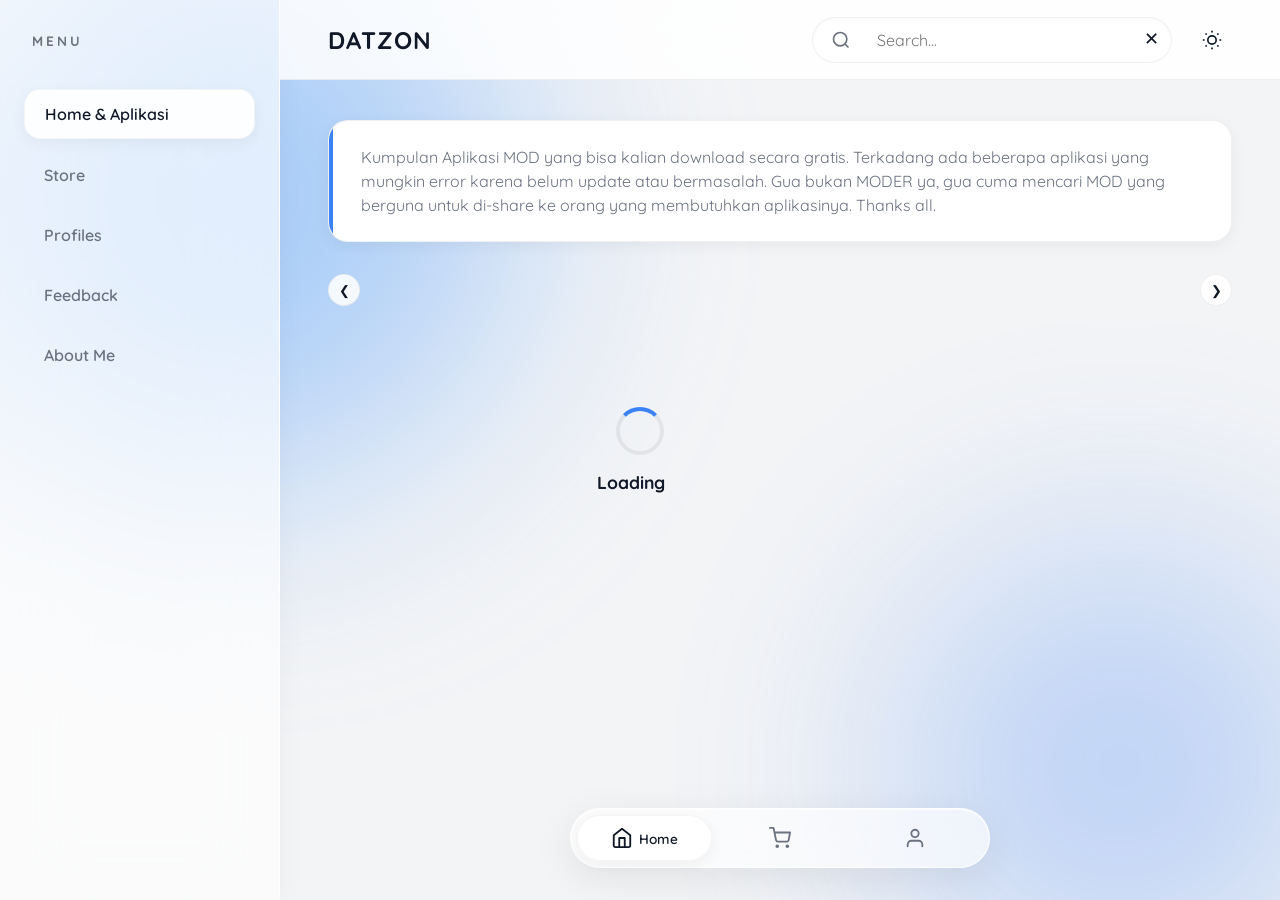
==== commit 2f9881c2: "Update index.html" ====
--- a/index.html
+++ b/index.html
@@ -2,7 +2,8 @@
 <html lang="en" data-theme="light">
 <head>
     <meta charset="UTF-8">
-    <meta name="viewport" content="width=device-width, initial-scale=1.0, maximum-scale=1.0, user-scalable=no">
+    <!-- PENTING: Disesuaikan agar mode Desktop merespon dengan benar -->
+    <meta name="viewport" content="width=device-width, initial-scale=1.0">
     <title>DATZON Web App</title>
     <link rel="stylesheet" href="app.css">
 </head>
--- a/app.css
+++ b/app.css
@@ -59,7 +59,7 @@
     font-weight: 400;
     background: var(--bg);
     color: var(--text-main);
-    display: flex;
+    display: flex; /* Mobile centering flex */
     justify-content: center;
     overflow-x: hidden;
     transition: background-color 0.3s ease, color 0.3s ease;
@@ -69,7 +69,7 @@
 h1, h2, .card-title, .modal-title, .pm-section-title { font-weight: 700; }
 a { text-decoration: none; color: inherit; }
 
-/* Layout Constraint */
+/* Layout Constraint (Mobile Default) */
 .app-container {
     width: 100%;
     max-width: 480px;
@@ -189,15 +189,19 @@
     background: var(--surface); border: 1px solid var(--border);
     border-radius: 14px; padding: 12px; display: flex; align-items: center;
     box-shadow: var(--shadow); text-decoration: none; color: var(--text-main);
-}
-.standard-list .item-card { position: relative; height: auto; margin-bottom: 0; }
-
+    /* BASE TRANSFORM WAJIB ADA AGAR GRID BERFUNGSI SEMPURNA */
+    transform: translate(var(--x, 0px), var(--y, 0px));
+    transition: transform 0.3s cubic-bezier(0.34, 1.56, 0.64, 1), box-shadow 0.3s ease, border-color 0.3s ease;
+}
+.standard-list .item-card { position: relative; height: auto; margin-bottom: 0; transform: none; }
+
+/* Animasi Entrance adaptif membaca X dan Y secara bersamaan */
 .card-enter {
     animation: cardEntrance 0.5s cubic-bezier(0.34, 1.56, 0.64, 1) forwards;
 }
 @keyframes cardEntrance {
-    from { opacity: 0; transform: translateY(calc(var(--y, 0px) + 30px)) scale(0.92); }
-    to { opacity: 1; transform: translateY(var(--y, 0px)) scale(1); }
+    from { opacity: 0; transform: translate(var(--x, 0px), calc(var(--y, 0px) + 30px)) scale(0.92); }
+    to { opacity: 1; transform: translate(var(--x, 0px), var(--y, 0px)) scale(1); }
 }
 
 .item-icon { width: 50px; height: 50px; border-radius: 10px; object-fit: cover; margin-right: 14px; background: var(--bg); flex-shrink:0; }
@@ -357,15 +361,24 @@
 .profile-avatar { width: 90px; height: 90px; border-radius: 50%; border: 3px solid var(--accent); margin-bottom: 12px; }
 
 /* =========================================================
-   DESKTOP MEDIA QUERY (ENHANCED LIQUID GLASS)
-   ========================================================= */
-@media (min-width: 1024px) {
+   DESKTOP MEDIA QUERY (ENHANCED WIDE 2-COLUMN LAYOUT)
+   =========================================================
+   MANDATORY OVERRIDE FOR ANDROID DESKTOP MODE:
+   Kita menggunakan 980px agar saat pengguna HP menekan "Desktop Site" 
+   di Chrome, layout desktop LANGSUNG aktif di 100% zoom tanpa perlu 
+   di-zoom out menjadi 50% (karena Chrome mengunci lebar di 980px).
+*/
+@media (min-width: 980px) {
+    /* ROOT RESET: MATIKAN FLEX CENTER DARI MOBILE SECARA PAKSA */
     body { 
+        display: block !important; 
         background: var(--bg); 
-        overflow-y: scroll; /* Prevent layout shift when scrollbar appears */
-    }
-    
-    /* Premium Floating Background Blobs for Desktop (Enhancement) */
+        overflow-y: scroll; 
+        margin: 0;
+        padding: 0;
+    }
+    
+    /* Premium Floating Background Blobs for Desktop */
     body::before, body::after {
         content: ''; position: fixed; border-radius: 50%; 
         filter: blur(120px); z-index: -1; opacity: 0.5; pointer-events: none;
@@ -386,23 +399,31 @@
         100% { transform: translate(40px, 40px) scale(1.1); }
     }
 
+    /* MENGHILANGKAN CONSTRAINT MOBILE 480PX SEPENUHNYA */
     .app-container {
-        max-width: 100vw; margin: 0;
-        display: flex; align-items: flex-start;
-        box-shadow: none; background: transparent;
+        width: calc(100% - 280px) !important;
+        max-width: none !important;
+        margin-left: 280px !important; /* Mendorong konten ke kanan memberi ruang untuk sidebar */
+        display: block !important;
+        box-shadow: none !important; 
+        background: transparent !important;
+        min-height: 100vh;
     }
     
     /* LEFT SIDEBAR (Fixed Liquid Glass) */
     .sidebar, .sidebar.active {
-        position: sticky; top: 0; left: 0; transform: translateX(0) !important;
-        width: 280px; height: 100vh; 
+        position: fixed !important; 
+        top: 0; left: 0; bottom: 0;
+        transform: translateX(0) !important;
+        width: 280px !important; 
+        height: 100vh; 
         border-right: 1px solid var(--dock-border);
         background: var(--dock-bg);
         backdrop-filter: blur(40px); -webkit-backdrop-filter: blur(40px);
         box-shadow: 4px 0 24px rgba(0,0,0,0.03); z-index: 100;
         padding: 32px 24px; display: flex; flex-direction: column;
     }
-    #close-sidebar { display: none; }
+    #close-sidebar { display: none !important; }
     
     .sidebar-header { margin-bottom: 40px; }
     .sidebar-header h2 { font-size: 0.85rem; color: var(--text-muted); letter-spacing: 3px; margin-left: 8px; font-weight: 800; }
@@ -421,67 +442,91 @@
         pointer-events: none;
     }
     
-    /* HEADER FULL WIDTH OF CONTENT */
+    /* HEADER STRETCH FULL WIDTH DI SAMPING SIDEBAR */
     header {
-        width: calc(100% - 280px); left: 280px; max-width: none;
+        width: calc(100% - 280px) !important; 
+        left: 280px !important; 
+        max-width: none !important;
         height: 80px; padding: 0 48px; border-radius: 0;
         background: var(--surface-glass); backdrop-filter: blur(20px); -webkit-backdrop-filter: blur(20px);
         display: flex; align-items: center; justify-content: space-between;
     }
-    #hamburger { display: none; }
+    #hamburger { display: none !important; }
     
     .header-title, .header-title.hide { 
-        font-size: 1.5rem; font-weight: 800; opacity: 1; pointer-events: all; cursor: pointer;
+        font-size: 1.5rem; font-weight: 800; opacity: 1 !important; pointer-events: all !important; cursor: pointer;
     }
     
     .header-right { gap: 20px; width: auto; flex: 1; justify-content: flex-end; }
     
-    /* Always Open Search Bar on Desktop */
+    /* Search Bar Selalu Terbuka pada Desktop */
     .search-wrapper, .search-wrapper.active {
-        position: relative; right: auto; width: 340px; height: 46px;
+        position: relative; right: auto; width: 360px !important; height: 46px;
         background: var(--surface); border: 1px solid var(--border);
         border-radius: 23px; box-shadow: inset 0 2px 4px rgba(0,0,0,0.02);
-        display: flex; align-items: center; opacity: 1; pointer-events: all;
+        display: flex; align-items: center; opacity: 1 !important; pointer-events: all !important;
         transition: border-color 0.3s, box-shadow 0.3s, width 0.3s;
     }
     .search-wrapper:focus-within {
-        border-color: var(--accent); width: 380px;
+        border-color: var(--accent); width: 420px !important;
         box-shadow: 0 0 0 4px rgba(59, 130, 246, 0.1);
     }
-    .search-input { opacity: 1; pointer-events: all; padding-left: 16px; width: 100%; }
+    .search-input { opacity: 1 !important; pointer-events: all !important; padding-left: 16px; width: 100%; }
     .search-toggle-btn { color: var(--text-muted); pointer-events: none; margin-left: 8px; }
     .search-clear { 
-        opacity: 1; pointer-events: all; transform: scale(1); width: 40px; height: 40px; 
+        opacity: 1 !important; pointer-events: all !important; transform: scale(1) !important; width: 40px; height: 40px; 
         display: flex; align-items: center; justify-content: center;
     }
     
-    /* CENTER CONTENT */
+    /* CENTER CONTENT LEBAR PENUH & RESPONSIF */
     main {
-        flex: 1; width: 100%; max-width: 960px; margin: 0 auto; 
-        padding: 120px 48px 80px 48px;
-    }
-    
-    /* HIDE BOTTOM DOCK ON DESKTOP */
-    .bottom-dock { display: none !important; }
-    
-    /* ITEM CARDS - EXPAND ON HOVER */
+        flex: 1; width: 100%; max-width: 1200px; margin: 0 auto; 
+        padding: 120px 48px 140px 48px !important; /* Bottom padding dilebarkan untuk dock */
+    }
+    
+    /* TETAPKAN BOTTOM DOCK PADA DESKTOP DAN POSISIKAN DI TENGAH KONTEN */
+    .bottom-dock {
+        display: flex !important;
+        width: 420px !important; 
+        /* Center matematis: 280px sidebar + sisa viewport dibagi 2 */
+        left: calc(280px + ((100vw - 280px) / 2)) !important; 
+        bottom: 32px !important;
+        padding: 6px !important;
+        transform: translateX(-50%) !important;
+    }
+    
+    /* ITEM CARDS - HOVER STATE MENGGUNAKAN POSISI KOORDINAT VIRTUAL (var(--x)) */
     .item-card { 
-        width: 100%; 
-        transition: transform 0.3s cubic-bezier(0.34, 1.56, 0.64, 1) !important, 
-                    box-shadow 0.3s ease !important, border-color 0.3s ease !important; 
-    }
-    .item-card:hover { 
-        transform: translateY(calc(var(--y, 0px) - 5px)) scale(1.015) !important; 
+        transition: transform 0.3s cubic-bezier(0.34, 1.56, 0.64, 1), 
+                    box-shadow 0.3s ease, border-color 0.3s ease !important; 
+    }
+    
+    .virtual-list .item-card:hover { 
+        transform: translate(var(--x, 0px), calc(var(--y, 0px) - 5px)) scale(1.015) !important; 
         box-shadow: 0 15px 35px rgba(0,0,0,0.08) !important; 
         border-color: var(--accent-light) !important; z-index: 10 !important; 
     }
     [data-theme="dark"] .item-card:hover { box-shadow: 0 15px 35px rgba(0,0,0,0.4) !important; }
 
-    /* General Desktop Adjustments */
+    /* LAYOUT PROFIL STANDAR MENJADI GRID 2 KOLOM */
+    .standard-list {
+        display: grid;
+        grid-template-columns: repeat(2, 1fr);
+        gap: 16px;
+    }
+    .standard-list .item-card:hover { 
+        transform: translate(0px, -5px) scale(1.015) !important; 
+        box-shadow: 0 15px 35px rgba(0,0,0,0.08) !important; 
+        border-color: var(--accent-light) !important; z-index: 10 !important; 
+    }
+
+    /* Penyesuaian Visual Desktop Lainnya */
     .filter-wrapper { margin-bottom: 32px; }
+    .filter-tag { padding: 10px 24px; font-size: 0.95rem; }
     .filter-tag:hover { background: var(--border); }
     .filter-tag.active:hover { background: var(--accent); }
-    .msg-card { padding: 20px 24px; font-size: 0.95rem; }
+    
+    .msg-card { padding: 24px 32px; font-size: 1rem; border-radius: 20px; margin-bottom: 32px;}
     .profile-avatar { width: 110px; height: 110px; margin-bottom: 16px; }
     
     /* Modal centering optimization */
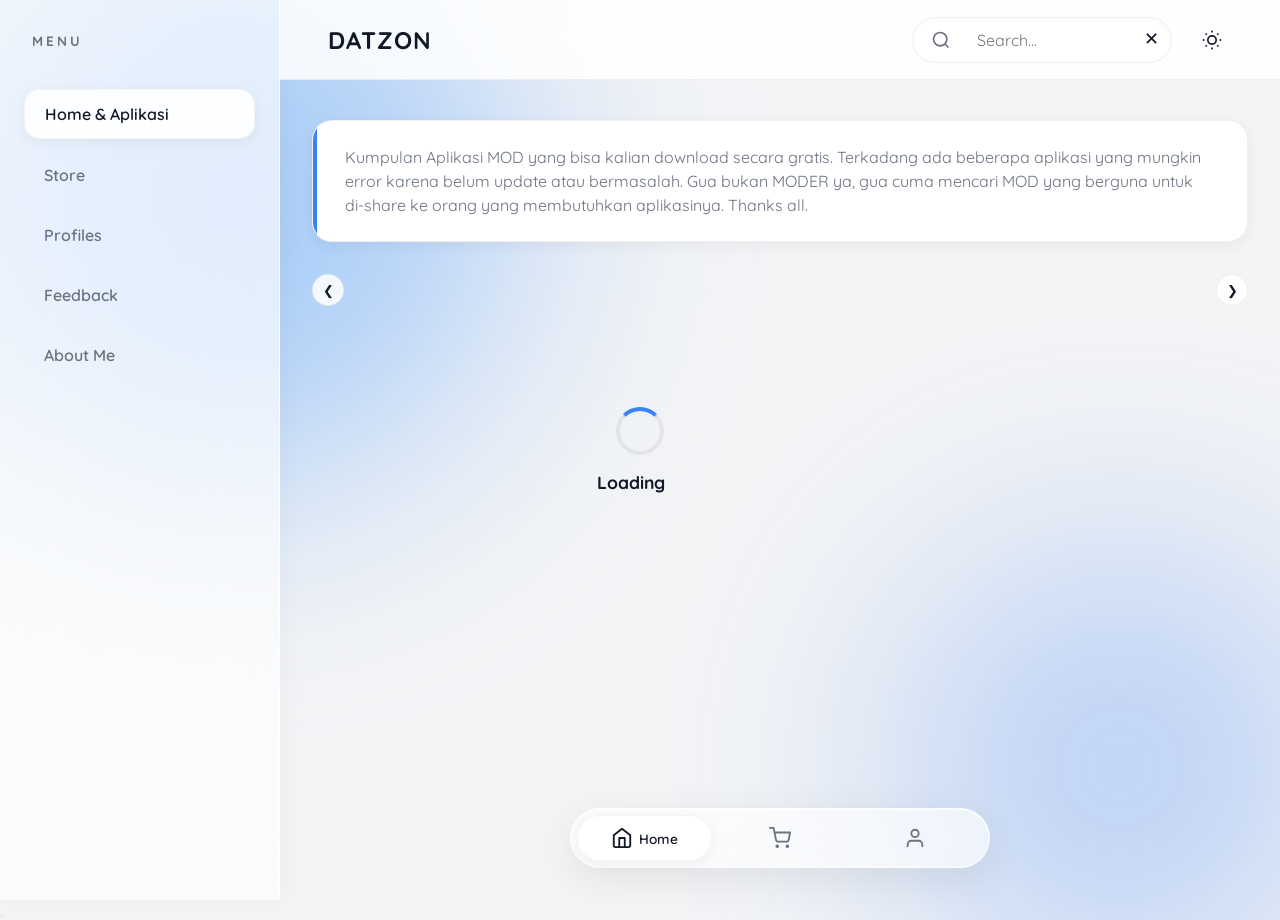
==== commit 9316903a: "Update index.html" ====
--- a/index.html
+++ b/index.html
@@ -182,10 +182,24 @@
 
     </div>
 
+    <!-- ONBOARDING OVERLAY (First Time Tour) -->
+    <div id="onboarding-container" class="onboarding-container">
+        <!-- Visual Cutout Highlight -->
+        <div id="onboarding-spotlight" class="onboarding-spotlight"></div>
+        
+        <!-- Animated Speech Bubble -->
+        <div id="onboarding-popup" class="onboarding-popup">
+            <div class="onboarding-bubble">
+                <div id="onboarding-text" class="onboarding-text"></div>
+                <button id="onboarding-btn" class="onboarding-btn"></button>
+            </div>
+            <!-- Arrow pointing to the dock item -->
+            <div id="onboarding-arrow" class="onboarding-arrow"></div>
+        </div>
+    </div>
+
     <!-- Scripts -->
     <script type="module" src="app.js"></script>
     <script type="module" src="data.js"></script>
 </body>
 </html>
-
-
--- a/app.css
+++ b/app.css
@@ -194,6 +194,16 @@
     transition: transform 0.3s cubic-bezier(0.34, 1.56, 0.64, 1), box-shadow 0.3s ease, border-color 0.3s ease;
 }
 .standard-list .item-card { position: relative; height: auto; margin-bottom: 0; transform: none; }
+
+/* =========================================================
+   KODE BARU: SHAPE KHUSUS UNTUK PROFILE CARD
+   ========================================================= */
+.profile-card {
+    border-radius: 999px !important; /* Membuat sudut membulat penuh seperti pil */
+}
+.profile-card .item-icon {
+    border-radius: 50% !important; /* Membuat gambar logo bulat sempurna */
+}
 
 /* Animasi Entrance adaptif membaca X dan Y secara bersamaan */
 .card-enter {
@@ -363,12 +373,8 @@
 /* =========================================================
    DESKTOP MEDIA QUERY (ENHANCED WIDE 2-COLUMN LAYOUT)
    =========================================================
-   MANDATORY OVERRIDE FOR ANDROID DESKTOP MODE:
-   Kita menggunakan 980px agar saat pengguna HP menekan "Desktop Site" 
-   di Chrome, layout desktop LANGSUNG aktif di 100% zoom tanpa perlu 
-   di-zoom out menjadi 50% (karena Chrome mengunci lebar di 980px).
 */
-@media (min-width: 980px) {
+@media (min-width: 700px) {
     /* ROOT RESET: MATIKAN FLEX CENTER DARI MOBILE SECARA PAKSA */
     body { 
         display: block !important; 
@@ -461,14 +467,14 @@
     
     /* Search Bar Selalu Terbuka pada Desktop */
     .search-wrapper, .search-wrapper.active {
-        position: relative; right: auto; width: 360px !important; height: 46px;
+        position: relative; right: auto; width: 260px !important; height: 46px;
         background: var(--surface); border: 1px solid var(--border);
         border-radius: 23px; box-shadow: inset 0 2px 4px rgba(0,0,0,0.02);
         display: flex; align-items: center; opacity: 1 !important; pointer-events: all !important;
         transition: border-color 0.3s, box-shadow 0.3s, width 0.3s;
     }
     .search-wrapper:focus-within {
-        border-color: var(--accent); width: 420px !important;
+        border-color: var(--accent); width: 320px !important;
         box-shadow: 0 0 0 4px rgba(59, 130, 246, 0.1);
     }
     .search-input { opacity: 1 !important; pointer-events: all !important; padding-left: 16px; width: 100%; }
@@ -481,7 +487,7 @@
     /* CENTER CONTENT LEBAR PENUH & RESPONSIF */
     main {
         flex: 1; width: 100%; max-width: 1200px; margin: 0 auto; 
-        padding: 120px 48px 140px 48px !important; /* Bottom padding dilebarkan untuk dock */
+        padding: 120px 32px 140px 32px !important; /* Bottom padding dilebarkan untuk dock, samping 32px agar lega */
     }
     
     /* TETAPKAN BOTTOM DOCK PADA DESKTOP DAN POSISIKAN DI TENGAH KONTEN */
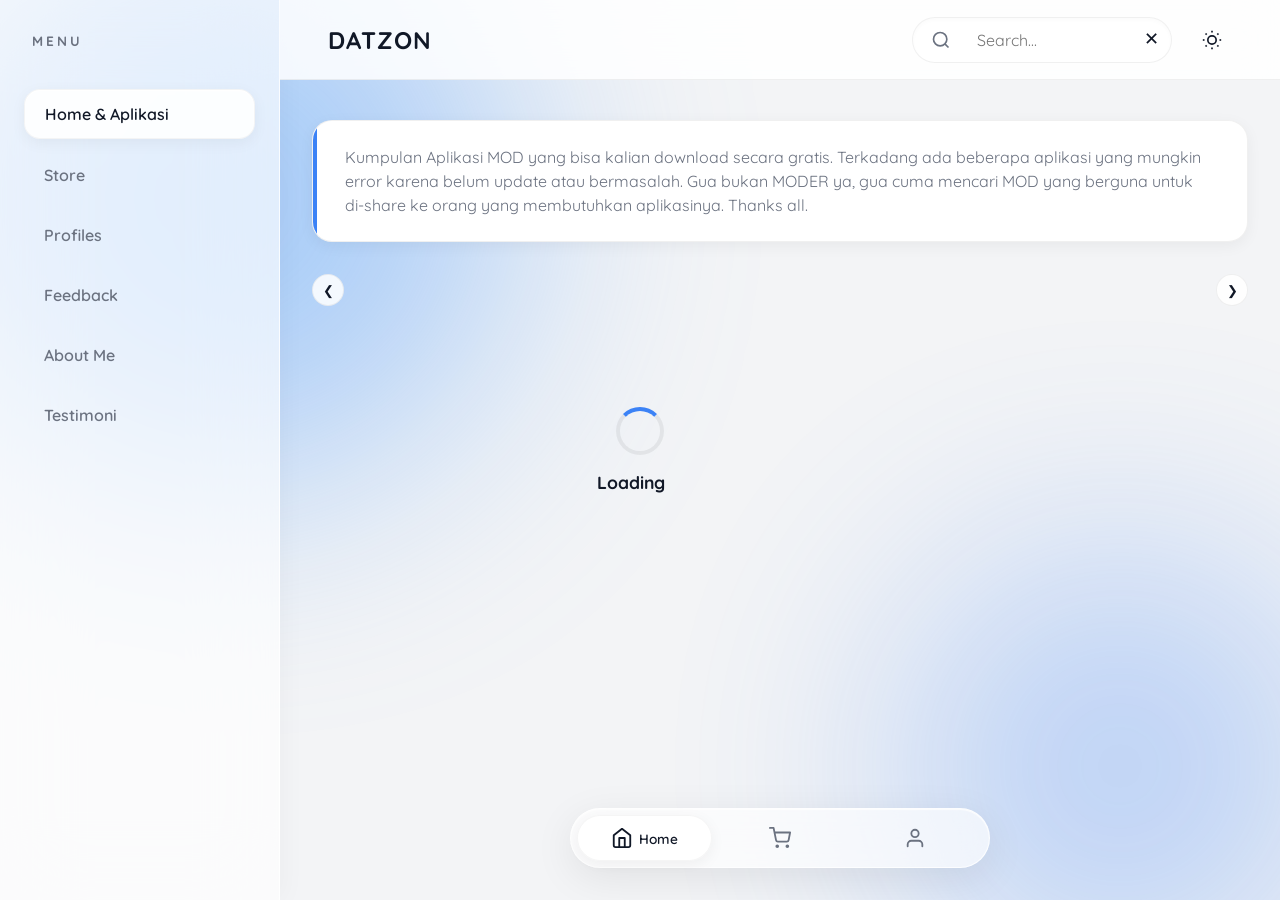
==== commit fd2cb84e: "Update index.html" ====
--- a/index.html
+++ b/index.html
@@ -32,6 +32,7 @@
             <a href="#" data-target="profiles" class="side-link">Profiles</a>
             <a href="feedback.html" class="side-link ext">Feedback</a>
             <a href="about.html" class="side-link ext">About Me</a>
+            <a href="testimoni.html" class="side-link ext">Testimoni</a>
         </nav>
     </aside>
 
--- a/app.css
+++ b/app.css
@@ -195,17 +195,13 @@
 }
 .standard-list .item-card { position: relative; height: auto; margin-bottom: 0; transform: none; }
 
-/* =========================================================
-   KODE BARU: SHAPE KHUSUS UNTUK PROFILE CARD
-   ========================================================= */
 .profile-card {
-    border-radius: 999px !important; /* Membuat sudut membulat penuh seperti pil */
+    border-radius: 999px !important; 
 }
 .profile-card .item-icon {
-    border-radius: 50% !important; /* Membuat gambar logo bulat sempurna */
-}
-
-/* Animasi Entrance adaptif membaca X dan Y secara bersamaan */
+    border-radius: 50% !important; 
+}
+
 .card-enter {
     animation: cardEntrance 0.5s cubic-bezier(0.34, 1.56, 0.64, 1) forwards;
 }
@@ -375,7 +371,7 @@
    =========================================================
 */
 @media (min-width: 700px) {
-    /* ROOT RESET: MATIKAN FLEX CENTER DARI MOBILE SECARA PAKSA */
+    /* ROOT RESET */
     body { 
         display: block !important; 
         background: var(--bg); 
@@ -409,7 +405,7 @@
     .app-container {
         width: calc(100% - 280px) !important;
         max-width: none !important;
-        margin-left: 280px !important; /* Mendorong konten ke kanan memberi ruang untuk sidebar */
+        margin-left: 280px !important;
         display: block !important;
         box-shadow: none !important; 
         background: transparent !important;
@@ -487,21 +483,20 @@
     /* CENTER CONTENT LEBAR PENUH & RESPONSIF */
     main {
         flex: 1; width: 100%; max-width: 1200px; margin: 0 auto; 
-        padding: 120px 32px 140px 32px !important; /* Bottom padding dilebarkan untuk dock, samping 32px agar lega */
+        padding: 120px 32px 140px 32px !important; 
     }
     
     /* TETAPKAN BOTTOM DOCK PADA DESKTOP DAN POSISIKAN DI TENGAH KONTEN */
     .bottom-dock {
         display: flex !important;
         width: 420px !important; 
-        /* Center matematis: 280px sidebar + sisa viewport dibagi 2 */
         left: calc(280px + ((100vw - 280px) / 2)) !important; 
         bottom: 32px !important;
         padding: 6px !important;
         transform: translateX(-50%) !important;
     }
     
-    /* ITEM CARDS - HOVER STATE MENGGUNAKAN POSISI KOORDINAT VIRTUAL (var(--x)) */
+    /* ITEM CARDS */
     .item-card { 
         transition: transform 0.3s cubic-bezier(0.34, 1.56, 0.64, 1), 
                     box-shadow 0.3s ease, border-color 0.3s ease !important; 
@@ -538,3 +533,103 @@
     /* Modal centering optimization */
     .modal-box { max-width: 440px; padding: 32px; border-radius: 28px; }
 }
+
+/* =========================================================
+   PREMIUM ONBOARDING / GUIDED TOUR FEATURE
+   ========================================================= */
+.onboarding-container {
+    position: fixed; inset: 0; z-index: 9999;
+    pointer-events: none; opacity: 0; 
+    transition: opacity 0.5s ease;
+    overflow: hidden;
+    touch-action: none; /* Cegah scroll body di bawahnya */
+}
+
+.onboarding-container.active {
+    opacity: 1; pointer-events: all;
+}
+
+/* Teknik Box-shadow untuk membuat spotlight bolong sempurna & smooth */
+.onboarding-spotlight {
+    position: absolute;
+    border-radius: 999px; /* Bentuk pill/oval untuk target dock */
+    box-shadow: 0 0 0 4000px rgba(0, 0, 0, 0.65);
+    transition: all 0.5s cubic-bezier(0.34, 1.56, 0.64, 1);
+    pointer-events: none; /* Click pass through ke container */
+}
+[data-theme="dark"] .onboarding-spotlight {
+    box-shadow: 0 0 0 4000px rgba(0, 0, 0, 0.85);
+}
+
+.onboarding-popup {
+    position: absolute;
+    left: 50%; /* Dinamis digeser JS nantinya jika di Desktop */
+    transform: translateX(-50%) translateY(20px) scale(0.95);
+    opacity: 0;
+    display: flex;
+    flex-direction: column;
+    align-items: center;
+    width: 90%;
+    max-width: 320px;
+    transition: all 0.5s cubic-bezier(0.34, 1.56, 0.64, 1);
+    z-index: 10000;
+}
+
+.onboarding-popup.visible {
+    opacity: 1;
+    transform: translateX(-50%) translateY(0) scale(1);
+}
+
+.onboarding-bubble {
+    background: var(--surface-glass);
+    backdrop-filter: blur(24px);
+    -webkit-backdrop-filter: blur(24px);
+    border: 1px solid var(--dock-border);
+    box-shadow: 0 20px 40px rgba(0,0,0,0.3), inset 0 1px 1px rgba(255, 255, 255, 0.3);
+    border-radius: 28px;
+    padding: 24px;
+    width: 100%;
+    display: flex;
+    flex-direction: column;
+    align-items: center;
+    text-align: center;
+}
+
+.onboarding-text {
+    font-size: 0.9rem;
+    font-weight: 700;
+    line-height: 1.5;
+    color: var(--text-main);
+    margin-bottom: 20px;
+    transition: opacity 0.3s ease, transform 0.3s ease;
+}
+
+/* Solid Triangle Arrow untuk support backdrop-blur tanpa overlap kotor */
+.onboarding-arrow {
+    width: 0; height: 0;
+    border-left: 12px solid transparent;
+    border-right: 12px solid transparent;
+    border-top: 12px solid var(--surface); /* Fallback to solid surface untuk arrow mulus */
+    margin-top: -1px;
+    filter: drop-shadow(0 4px 6px rgba(0,0,0,0.1));
+    transition: transform 0.5s cubic-bezier(0.34, 1.56, 0.64, 1);
+    position: relative;
+    z-index: 2;
+}
+
+.onboarding-btn {
+    width: 100%;
+    padding: 14px;
+    border-radius: 16px;
+    background: var(--accent);
+    color: #fff;
+    font-weight: 700;
+    font-size: 0.95rem;
+    border: none;
+    cursor: pointer;
+    box-shadow: 0 4px 15px rgba(59, 130, 246, 0.3);
+    transition: transform 0.2s, background 0.2s;
+}
+.onboarding-btn:active {
+    transform: scale(0.95);
+}
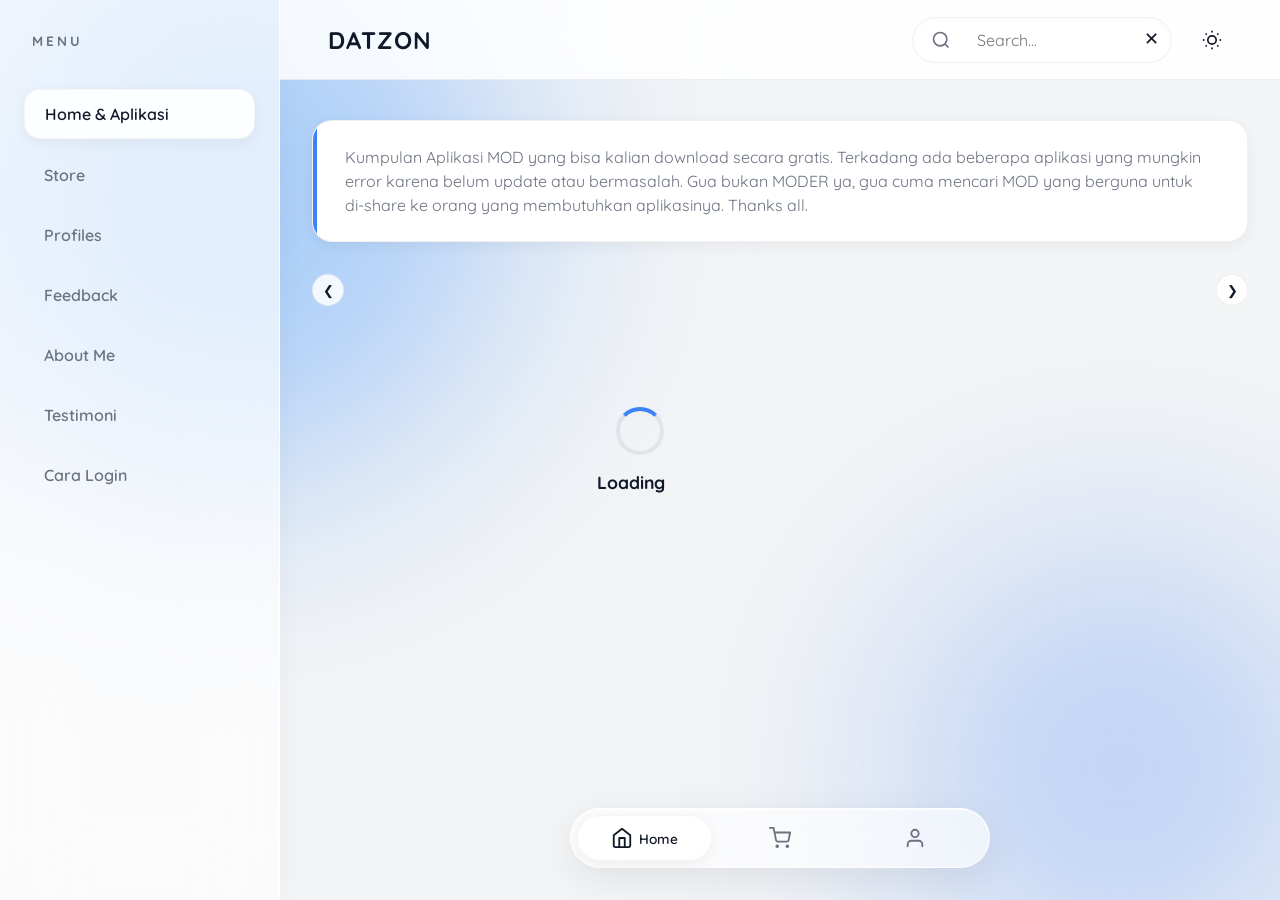
==== commit 57674444: "Update index.html" ====
--- a/index.html
+++ b/index.html
@@ -33,6 +33,7 @@
             <a href="feedback.html" class="side-link ext">Feedback</a>
             <a href="about.html" class="side-link ext">About Me</a>
             <a href="testimoni.html" class="side-link ext">Testimoni</a>
+            <a href="caralogin.html" class="side-link ext">Cara Login</a>
         </nav>
     </aside>
 
@@ -50,6 +51,31 @@
         </div>
     </div>
 
+    <!-- VERIFICATION MODAL -->
+    <div id="verify-modal" class="modal-layer">
+        <div class="modal-box verify-box">
+            <h2 class="modal-title" style="text-align:center; font-size: 1.25rem; margin-bottom: 12px; font-weight: 800;">VERIFIKASI DAHULU</h2>
+            <p style="text-align:center; color:var(--text-muted); font-size: 0.85rem; margin-bottom: 24px; line-height: 1.6; padding: 0 10px;">
+                Verifikasi ini akan menampilkan iklan terlebih dahulu, jika muncul iklan tunggu sekitar <strong>5 Detik</strong> lalu Back/Kembali ya.
+            </p>
+
+            <!-- Oval Trigger Box -->
+            <div id="verify-trigger" class="verify-trigger">
+                <div id="verify-circle" class="v-circle empty">
+                    <!-- Checkmark SVG (Hidden by default) -->
+                    <svg id="verify-check" class="v-check hidden" viewBox="0 0 24 24" fill="none" stroke="white" stroke-width="3" stroke-linecap="round" stroke-linejoin="round"><polyline points="20 6 9 17 4 12"></polyline></svg>
+                </div>
+                <span id="verify-text" class="v-text">VERIFIKASI</span>
+            </div>
+
+            <!-- Action Buttons -->
+            <div class="verify-actions">
+                <button id="btn-verify-next" class="btn-primary v-btn-next disabled">BERIKUTNYA</button>
+                <button class="close-modal v-btn-cancel" data-close="verify-modal">BATAL</button>
+            </div>
+        </div>
+    </div>
+
     <!-- PRODUCT MODAL -->
     <div id="product-modal" class="modal-layer">
         <div class="modal-box product-modal-box">
@@ -204,3 +230,4 @@
     <script type="module" src="data.js"></script>
 </body>
 </html>
+
